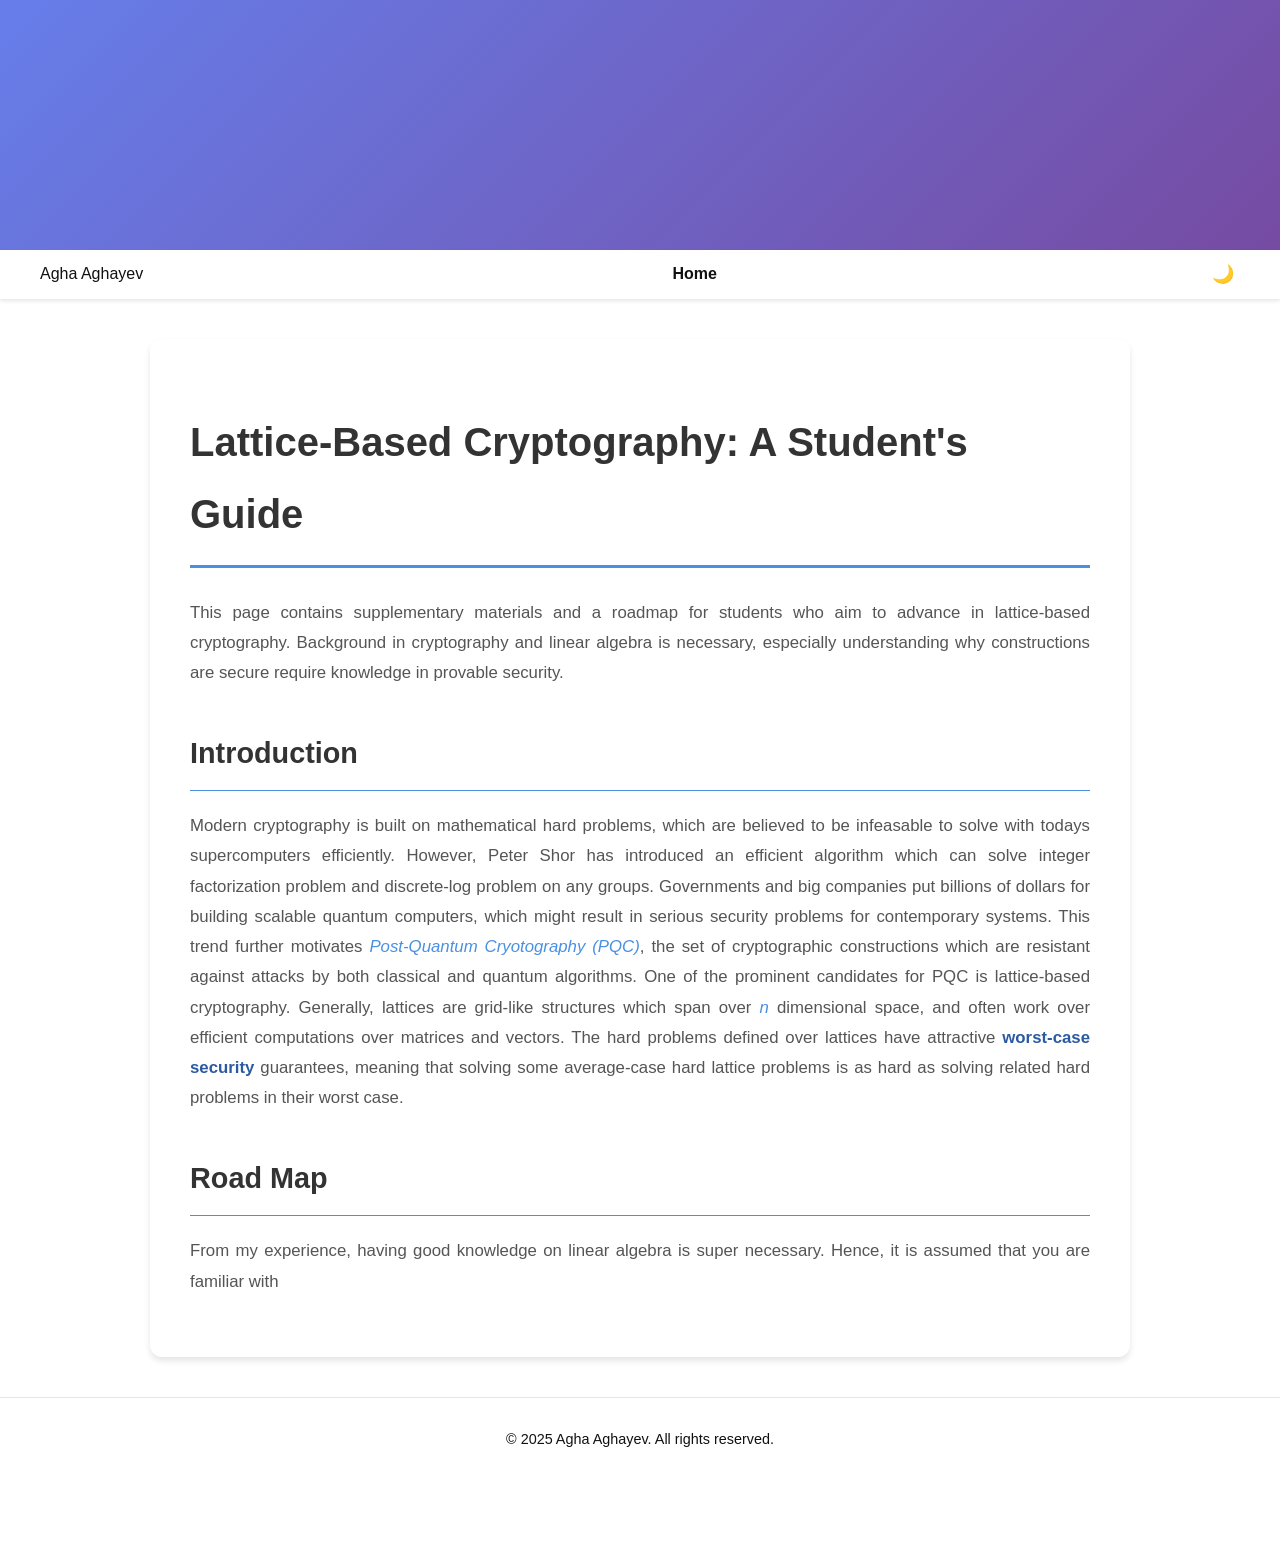
==== lattice.html @ 69e625c2 "lattices" ====
<!DOCTYPE html>
<html lang="en">
    <div class="banner-image">
    <!-- You can optionally add text here like: -->
    <!-- <h1 style="color: white; font-size: 3em;">Lattice Cryptography</h1> -->
</div>
<head>
    <meta name="google-site-verification" content="jt_toYpFEVeI2wV16w796-fYUW-8hhS20jse74bqklg" />
    <meta name="author" content="Agha Aghayev">
    <meta charset="UTF-8">
    <meta name="viewport" content="width=device-width, initial-scale=1.0">
    <title>Agha Aghayev</title>
    <link rel="stylesheet" href="https://cdnjs.cloudflare.com/ajax/libs/font-awesome/6.5.0/css/all.min.css">
    <link rel="stylesheet" href="css/style.css">
    <link rel="stylesheet" href="css/lat.css">


</head>
<body>

<nav>
    <div class="nav-container">
        <div class="logo">Agha Aghayev</div>
        <ul class="nav-links">
            <li><a href="index.html">Home</a></li>
        </ul>
        <button id="toggle-mode">🌙</button>
    </div>
</nav>
<div class="content-container">
    <h1>Lattice-Based Cryptography: A Student's Guide</h1>
   <p> This page contains supplementary materials and a roadmap for students who aim 
to advance in lattice-based cryptography. Background in cryptography and linear algebra is necessary, 
especially understanding why constructions are secure require knowledge in provable security. </p>

    <div class="roadmap-section">
        <h2>Introduction</h2>
        <p>Modern cryptography is built on mathematical hard problems, which are believed to be infeasable to solve
with todays supercomputers efficiently. However, Peter Shor has introduced an efficient algorithm 
which can solve integer factorization problem and discrete-log problem on any groups. Governments and big companies
put billions of dollars for building scalable quantum computers, which might result in serious security
problems for contemporary systems. This trend further motivates <i>Post-Quantum Cryotography (PQC)</i>, the set of 
cryptographic constructions which are resistant against attacks by both classical and quantum algorithms.
One of the prominent candidates for PQC is lattice-based cryptography.
Generally, lattices are grid-like structures which span over <i>n</i> dimensional space, 
and often work over efficient computations over matrices and vectors. The hard problems defined over lattices
have attractive <b>worst-case security</b> guarantees, meaning that solving some average-case hard lattice problems 
is as hard as solving related hard problems in their worst case.
</p>
    </div>
    
    <div class="roadmap-section">
        <h2>Road Map</h2>
        <p>
From my experience, having good knowledge on linear algebra is super necessary. Hence, it is assumed that 
you are familiar with </p>
    </div>
</div>



<footer>
    <p>&copy; 2025 Agha Aghayev. All rights reserved.</p>
</footer>

<script src="js/main.js"></script>
</body>
</html>
---- css/style.css ----
:root {
    --bg-color: #ffffff;
    --text-color: #111111;
    --primary-color: #003366;
    --accent-color: #007acc;
}

body.dark {
    --bg-color: #111111;
    --text-color: #ffffff;
    --primary-color: #ffffff;
    --accent-color: #00bfff;
}

body {
    background-color: var(--bg-color);
    color: var(--text-color);
    font-family: 'Segoe UI', Tahoma, Geneva, Verdana, sans-serif;
    margin: 0;
    scroll-behavior: smooth;
}

/* Navigation Bar */
nav {
    position: fixed;
    width: 100%;
    background-color: var(--bg-color);
    box-shadow: 0 2px 4px rgba(0,0,0,0.1);
    z-index: 100;
}

.nav-container {
    display: flex;
    justify-content: space-between;
    align-items: center;
    padding: 10px 40px;
}


.nav-links {
    list-style: none;
    display: flex;
    gap: 20px;
    margin: 0;
}

.nav-links a {
    color: var(--text-color);
    text-decoration: none;
    font-weight: 600;
}

.nav-links a:hover {
    color: var(--accent-color);
}

#toggle-mode {
    background: none;
    border: none;
    font-size: 18px;
    cursor: pointer;
    color: var(--text-color);
}

/* Section container */
.section-container {
    padding: 0px 40px 40px 40px; /* smaller top/bottom padding */
    max-width: 1000px;
    margin: auto;
}

.section-container h2 {
    border-bottom: 1px solid var(--primary-color);
    padding-bottom: 5px;
    width: 100%;
}
#about .section-container {
    padding-top: 100px;   /* more space above About Me */
    padding-bottom: 40px; /* more space below About Me */
}
/* About Section */
.about-flex {
    display: flex;
    justify-content: space-between;
    align-items: flex-start;
    flex-wrap: wrap;
    gap: 20px;
    margin-top: 20px;
}

.about-text {
    flex: 1 1 68%;
}

.about-image {
    flex: 1 1 30%;      /* slightly larger column so image has more room */
    text-align: center;
}

.about-image img {
    width: 90%;           /* image takes most of column */
    max-width: 250px;     /* controls largest size on wide screens */
    min-width: 180px;     /* ensures it doesn't shrink too small on narrow screens */
    height: auto;
    border-radius: 8px;
    margin-bottom: 10px;
    box-shadow: 0 2px 5px rgba(0,0,0,0.1);
    object-fit: cover;
}


.email {
    margin: 8px 0;
    font-weight: 500;
}

.social-icons a {
    margin-right: 10px;
    color: var(--text-color);
    font-size: 22px;
    text-decoration: none;
}

.social-icons a:hover {
    color: var(--accent-color);
}

/* Responsive Layout */
@media(max-width: 800px) {
    .about-flex {
        flex-direction: column;
        align-items: center;
        text-align: center;
    }
    .about-text, .about-image {
        flex: 1 1 100%;
    }
}

.course {
  margin-bottom: 20px;
}

.course h3 {
  color: var(--accent-color);
  margin-bottom: 6px;
  font-weight: 600;
}

.course p {
  margin-left: 10px;
  line-height: 1.6;
}

/*Experience*/
.experience-item {
    margin-bottom: 20px;
    padding: 15px 20px;                    /* adds card padding */
    border-left: 4px solid var(--accent-color);  /* visual accent line */
    border-radius: 6px;
    box-shadow: 0 2px 5px rgba(0,0,0,0.08);     /* subtle shadow */
    background-color: var(--bg-color);          /* keeps dark/light mode */
}

.experience-item h3 {
    color: var(--primary-color);          /* slightly darker for title */
    font-size: 1.2rem;
    margin: 0 0 6px 0;                     /* smaller margin for compact look */
}

.experience-item p {
    margin: 2px 0;                        /* reduce vertical gaps */
    line-height: 1.4;                     /* tighter spacing */
    color: var(--text-color);
}

.experience-item strong {
    color: var(--accent-color);           /* highlights labels like Supervisor, Institution */
}


/* publications */
/* Publications */
.publication {
    margin-bottom: 15px;
    padding: 15px 20px;
    border-radius: 6px;
    background-color: rgba(0, 115, 204, 0.05); /* very light blue */
    box-shadow: 0 1px 4px rgba(0,0,0,0.05);
    transition: transform 0.2s;
}

.publication:hover {
    transform: translateY(-2px);
}

.publication h3 {
    color: var(--accent-color);
    margin-bottom: 6px;
    font-size: 1.15rem;
}

.publication h3 a {
    text-decoration: none;  /* remove underline */
    color: inherit;
}

.publication h3 a:hover {
    color: var(--primary-color);
    text-decoration: underline;
}

.publication .citation {
    font-size: 0.95rem;
    color: #333;
    margin-bottom: 6px;
}

.publication .abstract {
    font-size: 0.9rem;
    color: #555;
    margin-top: 4px;
    line-height: 1.5;
}


/* education */
.education-item {
    margin-bottom: 20px;
}

.education-item h3 {
    color: var(--accent-color);
    margin-bottom: 4px;
    font-weight: 600;
}

.education-item p {
    margin: 2px 0;
    line-height: 1.4;
}

.education-item .thesis {
    margin-top: 6px;
    padding-left: 10px; /* slight indent */
    font-style: italic;
    color: #555;
}




/*a*/
a {
    text-decoration: none;       /* removes underline */
    color: #3399ff;              /* lighter blue */
}

a:hover {
    color: var(--accent-color);  /* original accent color on hover */
    text-decoration: none;       /* ensures no underline on hover */
}


















/*  footer */
footer {
    text-align: center;
    padding: 15px 0;
    background-color: var(--bg-color);
    color: var(--text-color);
    border-top: 1px solid rgba(0,0,0,0.1);
    font-size: 0.9rem;
    margin-top: 40px; /* space from last section */
}
---- css/lat.css ----
/* Import base styles */
@import url('style.css');

body {
    margin: 0;
    padding: 0;
    line-height: 1.8;
    padding-bottom: 60px;
}

/* Banner image above navbar */
.banner-image {
    background: linear-gradient(135deg, #667eea 0%, #764ba2 100%);
    height: 250px;
    display: flex;
    align-items: center;
    justify-content: center;
    width: 100%;
}

/* Adjust nav to not be fixed on this page (optional) */
nav {
    position: relative !important;
}

/* Or keep nav fixed and add padding to banner */
body.fixed-nav .banner-image {
    margin-top: 60px; /* adjust based on your nav height */
}

body.fixed-nav nav {
    position: fixed !important;
}

/* Content container */
.content-container {
    max-width: 900px;
    margin: 40px auto 40px; /* Reduced top margin since banner pushes content down */
    padding: 40px;
    background: #ffffff;
    border-radius: 12px;
    box-shadow: 0 4px 6px rgba(0, 0, 0, 0.1);
}

/* Header image inside container */
.content-container .header-image {
    width: 100%;
    max-height: 400px;
    object-fit: cover;
    border-radius: 8px;
    margin-bottom: 30px;
}

/* Top image outside container (full width) */
.top-image {
    width: 100%;
    max-height: 300px;
    object-fit: cover;
    margin-top: 60px;
    display: block;
}

/* Dark mode support */
body.dark .content-container {
    background: #1e1e1e;
    box-shadow: 0 4px 6px rgba(0, 0, 0, 0.3);
}

/* Typography */
.content-container h1 {
    font-size: 2.5em;
    margin-bottom: 30px;
    color: #333;
    border-bottom: 3px solid #4a90e2;
    padding-bottom: 15px;
}

.content-container h2 {
    font-size: 1.8em;
    margin-top: 40px;
    margin-bottom: 20px;
    padding-bottom: 10px;
    color: #333;
    font-weight: 600;
    border-bottom: 1px solid #4a90e2;
}

.content-container h3 {
    font-size: 1.4em;
    margin-top: 30px;
    margin-bottom: 15px;
    color: #444;
}

.content-container p {
    margin-bottom: 20px;
    font-size: 1.05em;
    color: #555;
    text-align: justify;
}

/* Dark mode text */
body.dark .content-container h1,
body.dark .content-container h2,
body.dark .content-container h3 {
    color: #e0e0e0;
}

body.dark .content-container p {
    color: #c0c0c0;
}

/* Emphasis */
.content-container i {
    font-style: italic;
    color: #4a90e2;
}

.content-container b {
    font-weight: 700;
    color: #2c5aa0;
}

body.dark .content-container b {
    color: #6ba3e8;
}

/* Lists */
.content-container ul,
.content-container ol {
    margin: 20px 0;
    padding-left: 40px;
}

.content-container ul li,
.content-container ol li {
    margin-bottom: 12px;
    font-size: 1.05em;
    line-height: 1.7;
}

/* Code */
.content-container code {
    background: #f4f4f4;
    padding: 2px 8px;
    border-radius: 4px;
    font-family: 'Courier New', monospace;
    font-size: 0.95em;
}

body.dark .content-container code {
    background: #2d2d2d;
    color: #e0e0e0;
}

/* Blockquote */
.content-container blockquote {
    border-left: 4px solid #4a90e2;
    padding-left: 20px;
    margin: 25px 0;
    font-style: italic;
    color: #666;
}

body.dark .content-container blockquote {
    color: #aaa;
}

/* Responsive */
@media (max-width: 768px) {
    .content-container {
        margin: 80px 20px 40px;
        padding: 25px;
    }

    .content-container h1 {
        font-size: 2em;
    }

    .content-container h2 {
        font-size: 1.5em;
    }

    .content-container p {
        font-size: 1em;
        text-align: left;
    }
}
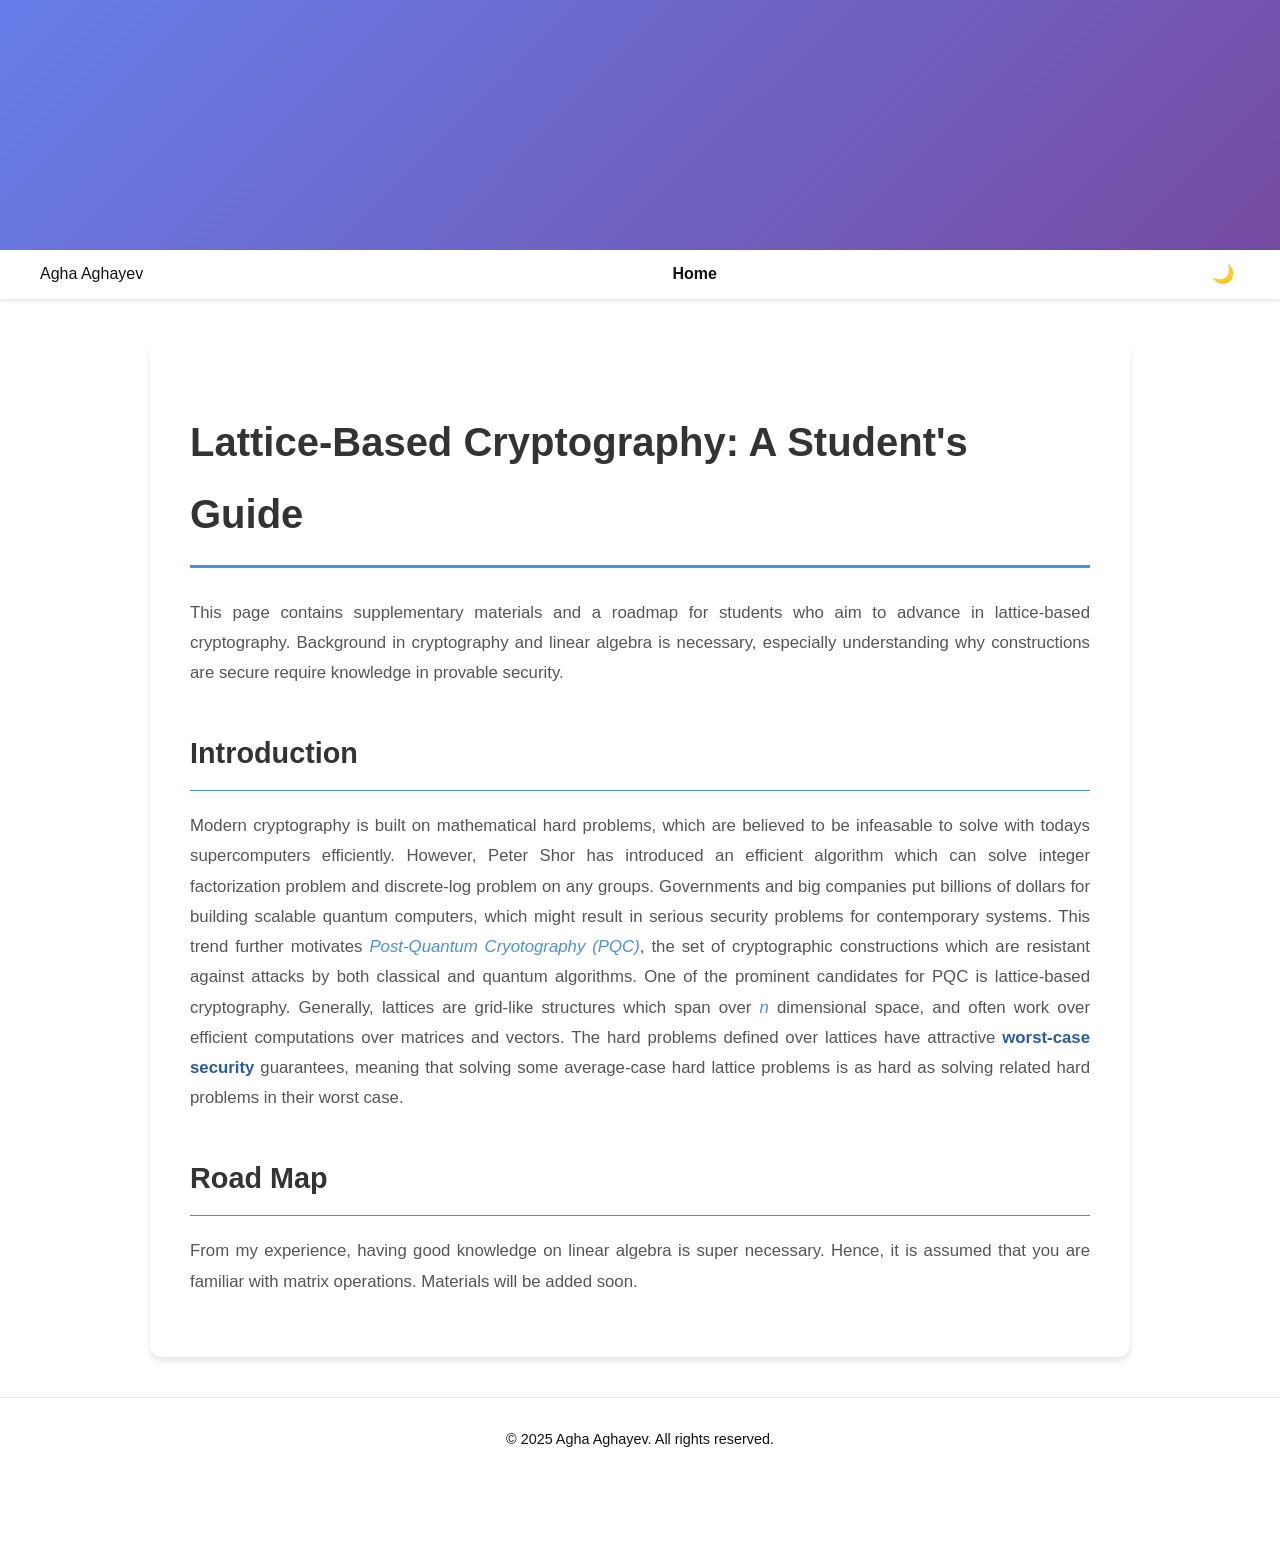
==== commit d0b963f7: "lattices" ====
--- a/lattice.html
+++ b/lattice.html
@@ -55,7 +55,7 @@
         <h2>Road Map</h2>
         <p>
 From my experience, having good knowledge on linear algebra is super necessary. Hence, it is assumed that 
-you are familiar with </p>
+you are familiar with matrix operations. Materials will be added soon.</p>
     </div>
 </div>
 
